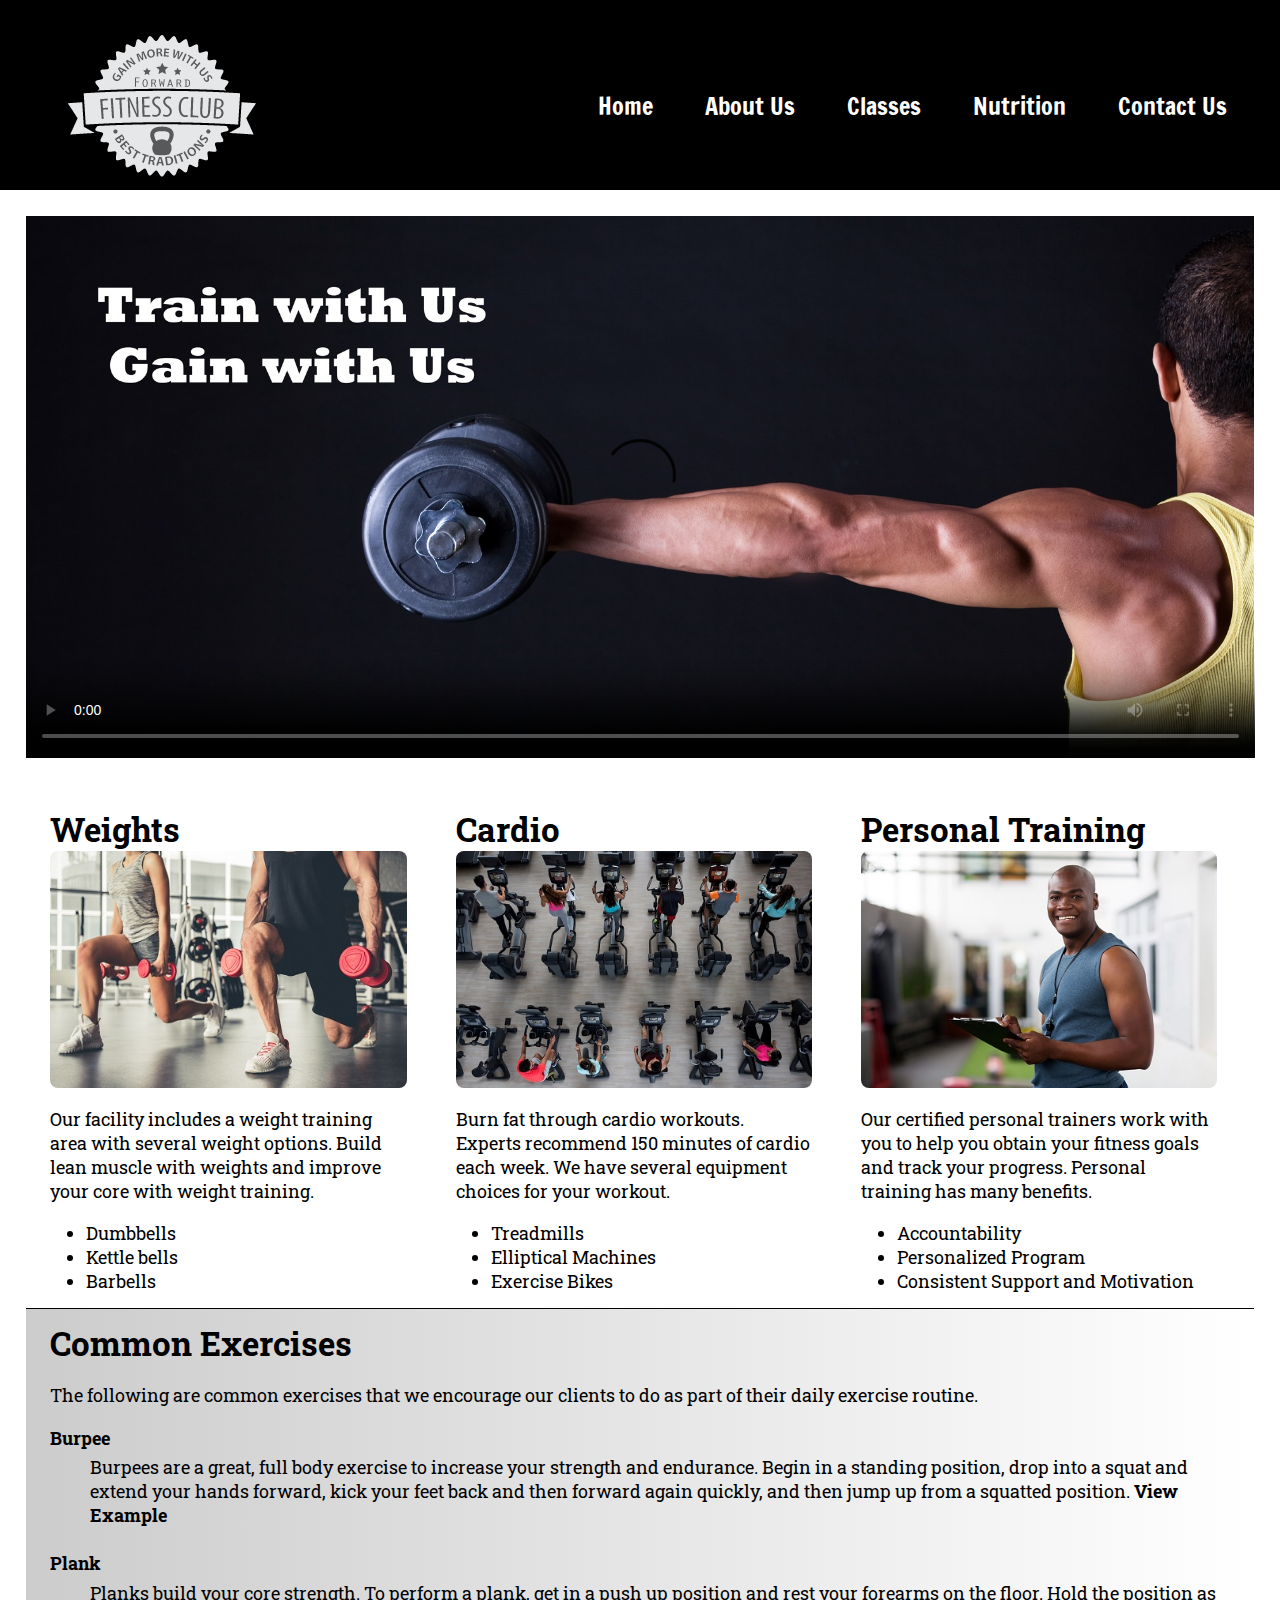
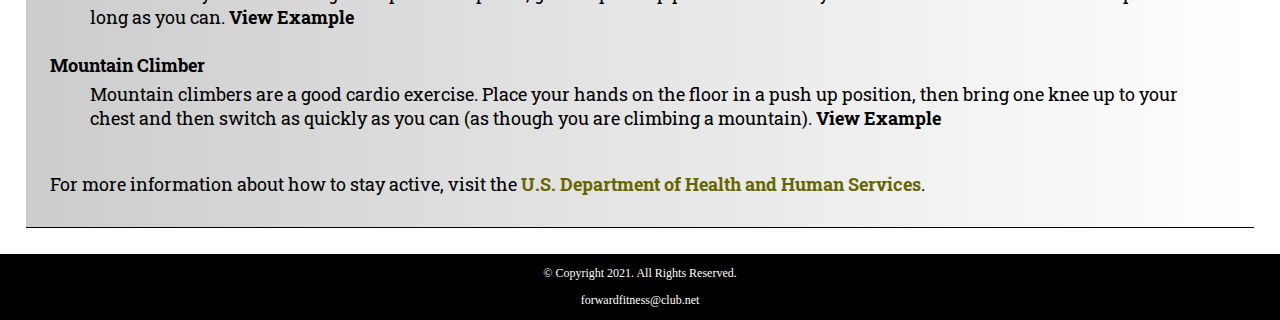
==== about.html @ d10a1993 "Initial commit" ====
<!DOCTYPE html>
<!-- This website template was created by: Student's First Name Student's Last Name -->
<html lang="en">

<head>
	<title>Forward Fitness Club</title>
	<meta charset="utf-8">
	<link rel="stylesheet" href="css/styles.css">
	<meta name="viewport" content="width=device-width, initial-scale=1.0">
	<link href="https://fonts.googleapis.com/css?family=Francois+One|Roboto+Slab&display=swap" rel="stylesheet">
	<link rel="shortcut icon" href="images/favicon.ico">
	<link rel="icon" type="image/png" sizes="32x32" href="images/favicon-32.png">
	<link rel="apple-touch-icon" sizes="180x180" href="images/apple-touch-icon.png">
	<link rel="icon" sizes="192x192" href="images/android-chrome-192.png">
</head>

<body>

	<div id="container">

		<!--Mobile Nav -->
		<nav class="mobile-nav">
			<div id="menu-links">
				<a href="index.html">Home</a>
				<a href="about.html">About Us</a>
				<a href="classes.html">Classes</a>
				<a href="nutrition.html">Nutrition</a>
				<a href="contact.html">Contact Us</a>
			</div>
			<a class="menu-icon" onclick="hamburger()">
				<div>&#9776;</div>
			</a>
		</nav>

		<!-- Use the header area for the website name or logo -->
		<header id="ffc-logo">
			<a href="index.html"><img src="images/forward-fitness-logo.png" alt="Forward Fitness Club logo"></a>
		</header>

		<!--Tablet, Desktop Nav -->
		<nav class="tablet-desktop">
			<ul>
				<li><a href="index.html">Home</a></li>
				<li><a href="about.html">About Us</a></li>
				<li><a href="classes.html">Classes</a></li>
				<li><a href="nutrition.html">Nutrition</a></li>
				<li><a href="contact.html">Contact Us</a></li>
			</ul>
		</nav>

		<!-- Use the main area to add the main content of the webpage -->
		<main>
			<video controls poster="images/hero-image.jpg">
				<source src="media/ffc_video.mp4" type="video/mp4">
				<source src="media/ffc_video.webm" type="video/webm">
				<track src="media/captions.vtt" kind="captions" srclang="en" label="Captions">
				<track src="media/descriptions.vtt" kind="descriptions" srclang="en" label="English Descriptions">
				<p>Your browser does not support the video element</p>
			</video>


			<section id="weights">

				<h1>Weights</h1>
				<img src="images/people-with-weights.jpg" alt="Two people working out with a weight in each hand" class="round">
				<p>Our facility includes a weight training area with several weight options. Build lean muscle with weights and improve your core with weight training.</p>
				<ul class="tablet-desktop">
					<li>Dumbbells</li>
					<li>Kettle bells</li>
					<li>Barbells</li>
				</ul>

			</section>

			<section id="cardio">

				<h1>Cardio</h1>
				<img src="images/people-workingout-machines.jpg" alt="Cardio Equipment" class="round">
				<p>Burn fat through cardio workouts. Experts recommend 150 minutes of cardio each week. We have several equipment choices for your workout.</p>
				<ul class="tablet-desktop">
					<li>Treadmills</li>
					<li>Elliptical Machines</li>
					<li>Exercise Bikes</li>
				</ul>

			</section>

			<section id="training">

				<h1>Personal Training</h1>
				<img src="images/personal-trainer.jpg" alt="Personal Training" class="round">
				<p>Our certified personal trainers work with you to help you obtain your fitness goals and track your progress. Personal training has many benefits.</p>
				<ul class="tablet-desktop">
					<li>Accountability</li>
					<li>Personalized Program</li>
					<li>Consistent Support and Motivation</li>
				</ul>

			</section>

			<section id="exercises" class="tablet-desktop">

				<h1>Common Exercises</h1>
				<p>The following are common exercises that we encourage our clients to do as part of their daily exercise routine.</p>
				<dl>
					<dt>Burpee</dt>
					<dd>Burpees are a great, full body exercise to increase your strength and endurance. Begin in a standing position, drop into a squat and extend your hands forward, kick your feet back and then forward again quickly, and then jump up from
						a squatted position. <span class="viewex" onclick="burpees()">View Example</span></dd>

					<dt>Plank</dt>
					<dd>Planks build your core strength. To perform a plank, get in a push up position and rest your forearms on the floor. Hold the position as long as you can. <span class="viewex" onclick="plank()">View Example</span></dd>

					<dt>Mountain Climber</dt>
					<dd>Mountain climbers are a good cardio exercise. Place your hands on the floor in a push up position, then bring one knee up to your chest and then switch as quickly as you can (as though you are climbing a mountain). <span class="viewex"
							onclick="mountain()">View Example</span></dd>
				</dl>

				<video controls id="example">
					<source id="vid-src" src="vid" type="video/mp4">
					<track id="despsrc" src="des" kind="descriptions" srclang="en" label="English Descriptions">
					<p>Your browser dooes not suppor the video element.</p>
				</video>
				<p>For more information about how to stay active, visit the <a href="https://www.hhs.gov/fitness/be-active/index.html" target="_blank" class="external-link">U.S. Department of Health and Human Services</a>.</p>

			</section>

		</main>

		<!-- Use the footer area to add webpage footer content -->
		<footer>
			<p>&copy; Copyright 2021. All Rights Reserved.</p>
			<p><a href="mailto:forwardfitness@club.net">forwardfitness@club.net</a></p>
		</footer>

	</div>
	<script src="scripts/script.js"></script>
</body>

</html>
---- css/styles.css ----
/*
Author:
Date:
File Name: styles.css
*/
/* CSS Reset */
body, header, nav, main, footer, h1, div, img, ul, figure, figcaption, section,
article, aside, audio, video {
  margin: 0;
  padding: 0;
  border: 0;
}

/* Style rules for body and images */
body {
  background-color: #000;
}

img, video {
  max-width: 100%;
  display: block;
}

/* Style rule for box sizing applies to all elements */
* {
  box-sizing: border-box;
}

/* Style rules for mobile viewport */
/* Style rule for header */
header {
  top: 0;
  background-color: #000;
  height: 190px;
}

header img {
  margin: 0 auto;
}

/* Style rules for hamburger menu */
.mobile-nav a {
  color: #fff;
  font-family: "Francois One", sans-serif;
  text-align: center;
  font-size: 2em;
  text-decoration: none;
  padding: 3%;
  display: block;
}

.mobile-nav a.menu-icon {
  display: block;
  position: absolute;
  right: 0;
  top: 0;
}

/* Show mobile class, hide tablet-desktop class and menu-links id */
.mobile {
  display: block;
}

.tablet-desktop, #menu-links {
  display: none;
}

/* Style rules for main content */
main {
  background-color: #fff;
  padding: 2%;
  font-size: 1.15em;
  font-family: 'Roboto Slab', serif;
}

video {
  margin: 0 auto 4%;
}

.mobile h3 {
  text-shadow: 5px 5px 8px #ccc;
}

article {
  padding: 2%;
}

article h3 {
  text-align: center;
}

article img {
  margin: 0 auto;
}

article ul {
  margin-left: 10%;
}

article:nth-of-type(2) {
  background-color: rgba(204, 204, 204, 0.3);
}

.tel-link {
  background-color: #404040;
  padding: 2%;
  margin: 0 auto;
  width: 80%;
  text-align: center;
  border-radius: 5px;
}

.tel-link a {
  color: #fff;
  text-decoration: none;
  font-size: 1.5em;
  display: block;
}

.hours {
  margin-left: 10%;
}

.action {
  font-size: 1.35em;
  color: #666600;
  font-weight: bold;
  text-shadow: 5px 5px 8px #ccc;
}

.frame {
  position: relative;
  max-width: 450px;
  margin: 2% auto;
}

.pic-text {
  position: absolute;
  bottom: 0;
  background: rgba(0, 0, 0, 0.5);
  color: #fff;
  width: 100%;
  padding: 20px;
  text-align: center;
  font-family: Verdana, Arial, sans-serif;
  font-size: 1.5em;
  font-weight: bold;
}

#weights, #cardio, #training {
  margin: 0 2%;
}

.round {
  border-radius: 8px;
}

.external-link {
  color: #666600;
  font-weight: bold;
  text-decoration: none;
}

#contact {
  text-align: center;
}

#contact .contact-email-link {
  color: #666600;
  text-decoration: none;
}

.map {
  border: 2px solid #000;
  width: 95%;
  height: 50%;
}

#form {
  margin-top: 2%;
  background-color: #f2f2f2;
  padding: 2%;
}

#form h2 {
  text-align: center;
}

/* Style rules for form elements */
fieldset, input, select, textarea {
  margin-bottom: 2%;
}

fieldset legend {
  font-weight: bold;
  font-size: 1.25em;
}

label {
  display: block;
  padding-top: 3%;
}

form #submit {
  margin: 0 auto;
  border: none;
  display: block;
  padding: 2%;
  background-color: #b3b3b3;
  font-size: 1em;
  border-radius: 10px;
}

/* Style rules for footer content */
footer p {
  font-size: 0.75em;
  text-align: center;
  color: #fff;
  padding: 0 1em;
}

footer p a {
  color: #fff;
  text-decoration: none;
}

/* Media Query for Tablet Viewport */
@media screen and (min-width: 630px), print {

  /* Tablet Viewport: Show tablet-desktop class, hide mobile class */
  .tablet-desktop {
    display: block;
  }

  .mobile, .mobile-nav {
    display: none;
  }

  /* Tablet Viewport: Style rule for header */
  header {
    padding-bottom: 2%;
  }

  /* Tablet Viewport: Style rules for nav area */
  nav {
    padding: 1%;
    margin-bottom: 1%;
  }

  nav ul {
    list-style-type: none;
    text-align: center;
  }

  nav li {
    font-size: 1.5em;
    font-family: 'Francois One', sans-serif;
    display: inline-block;
    border-right: 1px solid #fff;
  }

  nav li:last-child {
    border-right: none;
  }

  nav li a {
    padding: 0.1em 0.75em;
    display: block;
    color: #fff;
    text-decoration: none;
  }

  /* Tablet Viewport: Style rules for main content area */
  main ul {
    margin: 0 0 4% 10%;
  }

  .grid {
    display: grid;
    grid-template-columns: auto auto auto;
    grid-gap: 20px;
  }

  .pic-text {
    font-size: 1em;
    padding: 10px;
  }

  aside {
    text-align: center;
    font-size: 1.25em;
    font-style: italic;
    font-weight: bold;
    padding: 2%;
    background-color: rgba(204, 204, 204, 0.5);
    box-shadow: 5px 5px 8px #000;
    text-shadow: 5px 5px 5px #b3b3b3;
    border-radius: 0 15px;
  }

  .grid-item4 {
    grid-column: 1 / span 3;
  }

  #exercises {
    border-top: 1px solid #000;
    border-bottom: 1px solid #000;
    background: linear-gradient(to right, #ccc, #fff);
    background-color: #f2f2f2;
    padding: 1% 2%;
  }

  #exercises dt {
    font-weight: bold;
  }

  #exercises dd {
    padding: 0.5% 1% 2% 0;
  }

  .viewex {
    font-weight: bold;
    cursor: pointer;
  }

  #example {
    display: none;
  }

  .tel-num {
    font-size: 1.25em;
  }

  .map {
    width: 600px;
    height: 450px;
  }

  /* Tablet Viewport: Style rules for table */
  table {
    border: 1px solid #000;
    border-collapse: collapse;
    margin: 0 auto;
    width: 100%;
  }

  caption {
    font-size: 1.5em;
    font-weight: bold;
    padding: 1%;
  }

  th, td {
    border: 1px solid #000;
    padding: 2%;
  }

  th {
    background-color: #000;
    color: #fff;
    font-size: 1.15em;
  }

  tr:nth-child(odd) {
    background-color: #ccc;
  }

  /* Tablet Viewport: Style rule for form element */
  form {
    width: 70%;
    margin: 0 auto;
  }

  /*Tablet Viewport: Animation */
  @-webkit-keyframes text-animation {
    0% {
      font-size: 1em;
    }

    50% {
      font-size: 2em;
    }

    100% {
      font-size: 1.35em;
    }
  }

  @keyframes text-animation {
    0% {
      font-size: 1em;
    }

    50% {
      font-size: 2em;
    }

    100% {
      font-size: 1.35em;
    }
  }

  figcaption {
    -webkit-animation-name: text-animation;
    animation-name: text-animation;
    -webkit-animation-delay: 3s;
    animation-delay: 3s;
    -webkit-animation-duration: 5s;
    animation-duration: 5s;
  }
}

/* Media Query for Desktop Viewport */
@media screen and (min-width: 1015px), print {

  /* Desktop Viewport: Style rule for header */
  header {
    width: 25%;
    float: left;
    padding-bottom: 0;
  }

  /* Desktop Viewport: Style rules for nav area */
  nav {
    float: right;
    width: 70%;
    margin: 4em 1em 0 0;
  }

  nav ul {
    text-align: right;
  }

  nav li {
    border: none;
  }

  nav li a {
    padding: 0.5em 1em;
  }

  nav li a:hover {
    color: #000;
    background-color: #fff;
    transform: scale(1.3);
  }

  /* Desktop Viewport: Style Rules for main content */
  main {
    clear: left;
  }

  main h1 {
    font-size: 1.8em;
  }

  article h3 {
    font-size: 1.75em;
  }

  .pic-text {
    font-size: 1.5em;
    padding: 20px;
  }

  .frame {
    opacity: 0.9;
  }

  .frame:hover {
    opacity: 1;
    box-shadow: 8px 8px 10px #808080;
    transform: translateY(10px);
  }

  #weights, #cardio, #training {
    width: 29%;
    float: left;
    margin: 0 2%;
  }

  #exercises {
    clear: left;
  }

  .offer:hover {
    transform: scale(1.25);
    cursor: pointer;
  }

  /* Desktop Viewport: Style rules for form elements */
  form {
    width: auto;
  }

  .form-grid {
    display: grid;
    grid-template-columns: auto auto auto;
    grid-gap: 20px;
  }

  .btn {
    grid-column: 1 / span 3;
  }
}

/* Media Query for Large Desktop Viewports */
@media screen and (min-width: 1921px) {
  #container {
    width: 1920px;
    margin: 0 auto;
  }

  table {
    width: 80%;
  }
}

/* Media Query for Print */
@media print {
  body {
    background-color: #fff;
    color: #000;
  }
}
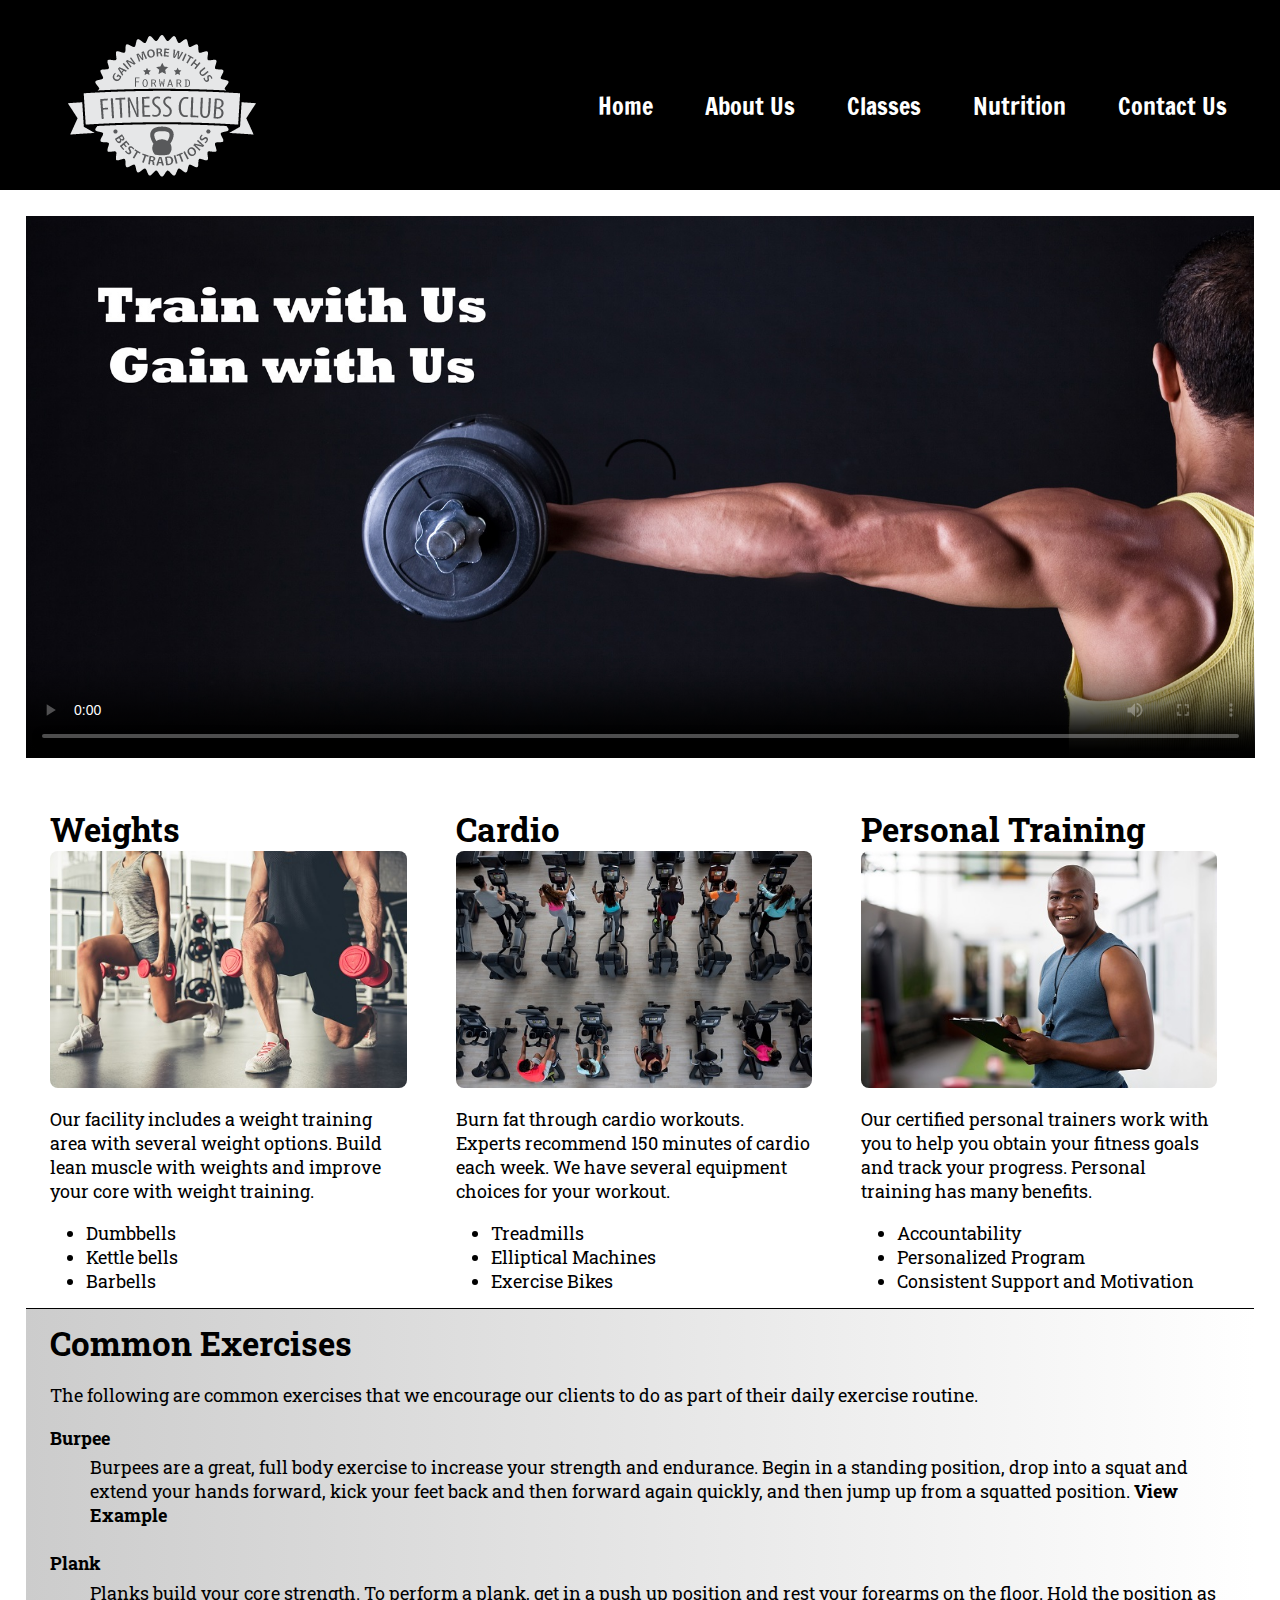
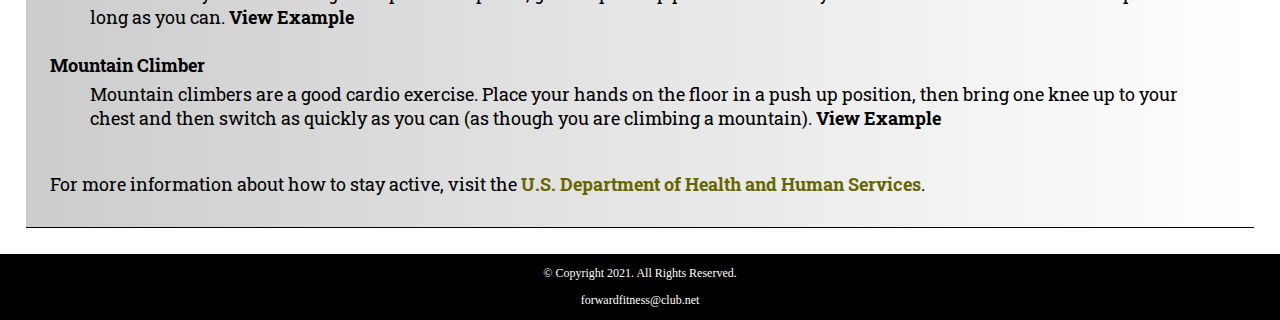
==== commit c995418a: "Social media links" ====
--- a/about.html
+++ b/about.html
@@ -1,5 +1,5 @@
 <!DOCTYPE html>
-<!-- This website template was created by: Student's First Name Student's Last Name -->
+<!-- This website template was created by: Owen Graham -->
 <html lang="en">
 
 <head>
@@ -136,4 +136,4 @@
 	<script src="scripts/script.js"></script>
 </body>
 
-</html>+</html>
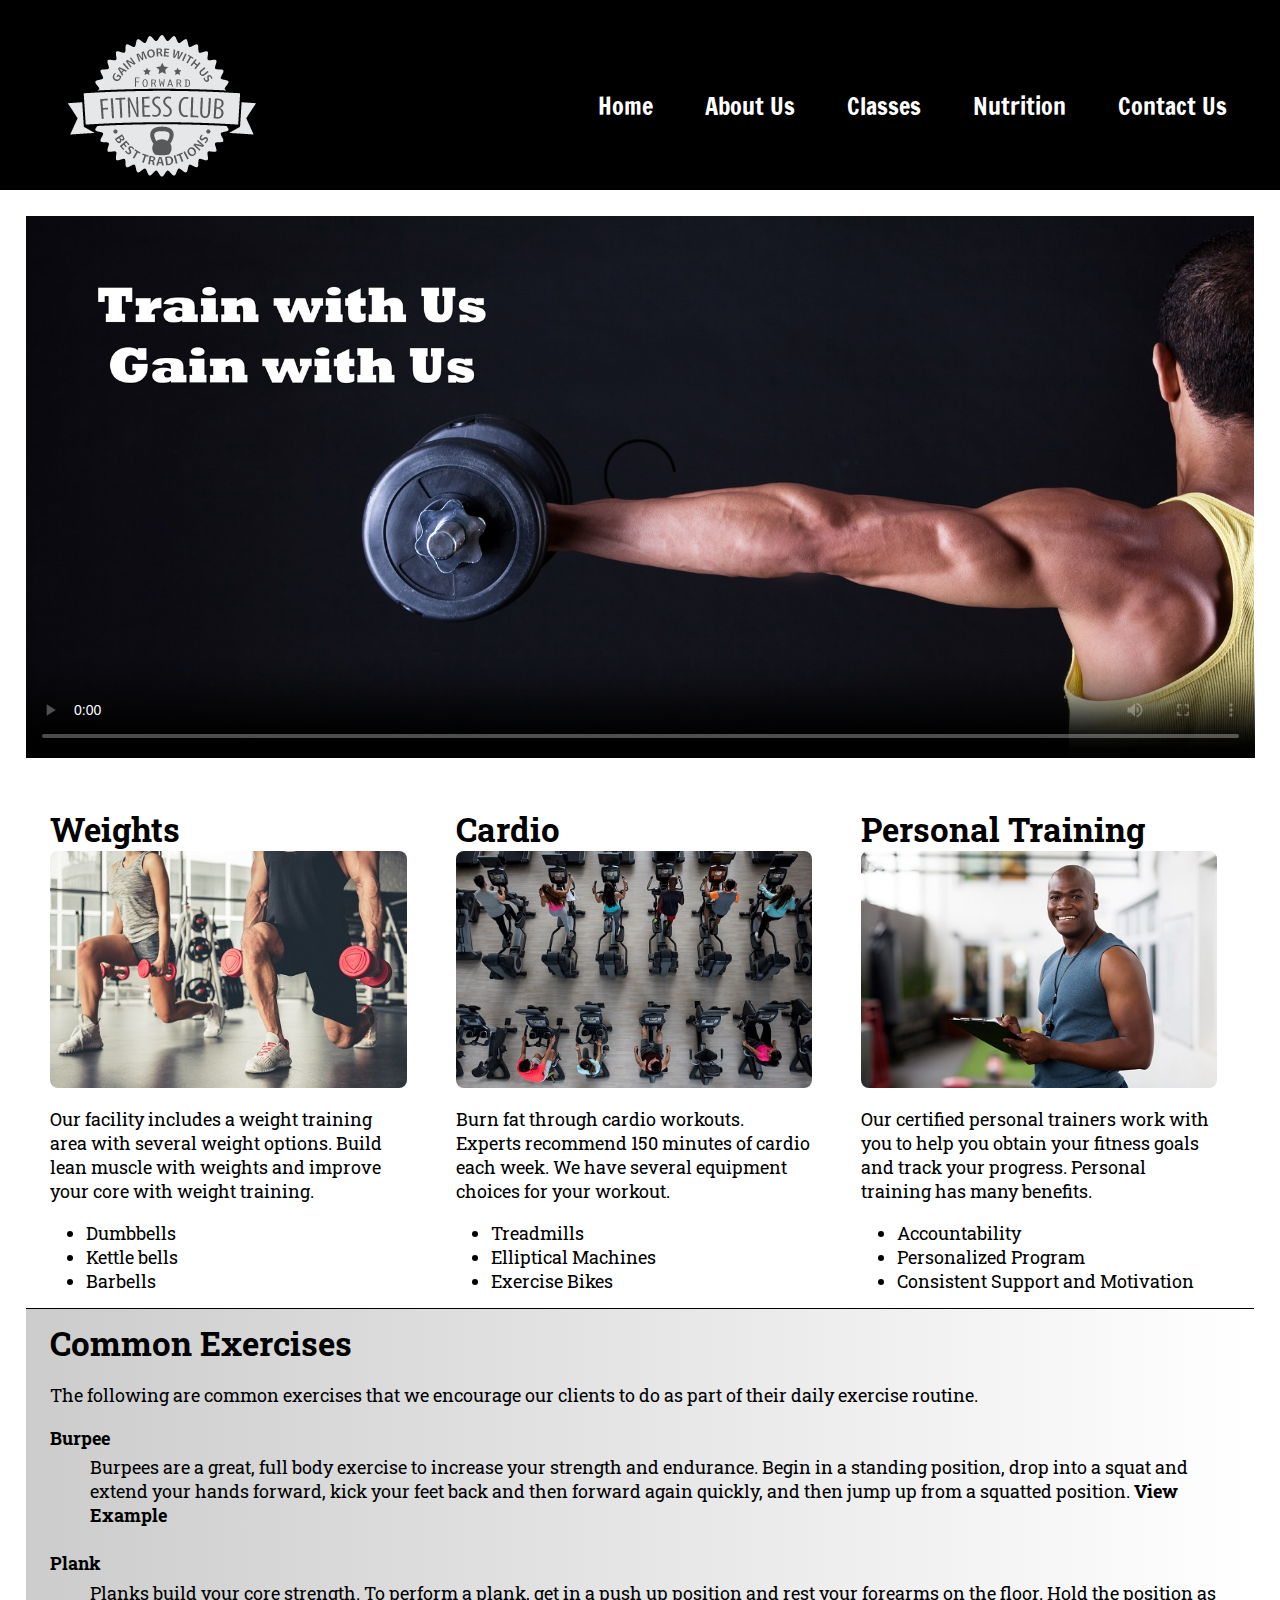
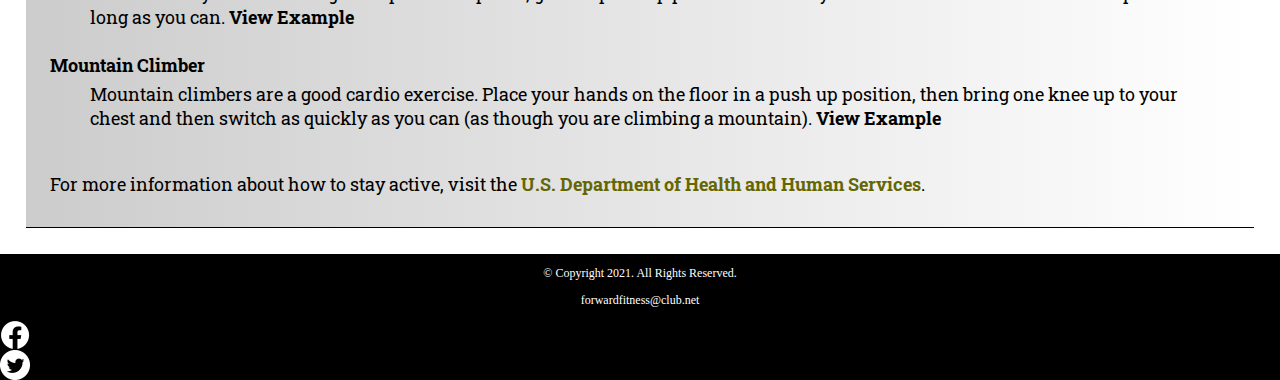
==== commit 7676c05a: "Added social links to webpages" ====
--- a/about.html
+++ b/about.html
@@ -128,8 +128,14 @@
 
 		<!-- Use the footer area to add webpage footer content -->
 		<footer>
-			<p>&copy; Copyright 2021. All Rights Reserved.</p>
-			<p><a href="mailto:forwardfitness@club.net">forwardfitness@club.net</a></p>
+			<div class="copyright">
+				<p>&copy; Copyright 2021. All Rights Reserved.</p>
+				<p><a href="mailto:forwardfitness@club.net">forwardfitness@club.net</a></p>
+			</div>
+
+			<div class="social">
+				<a href="https://www.facebook.com/fwdfitclub" target="_blank"><img src="images/facebook-logo.png" alt="black and white Facebook logo"></a>
+				<a href="https://www.twitter.com/fwdfitclub" target="_blank"><img src="images/twitter-logo.png" alt="black and white Twitter logo"></a>
 		</footer>
 
 	</div>
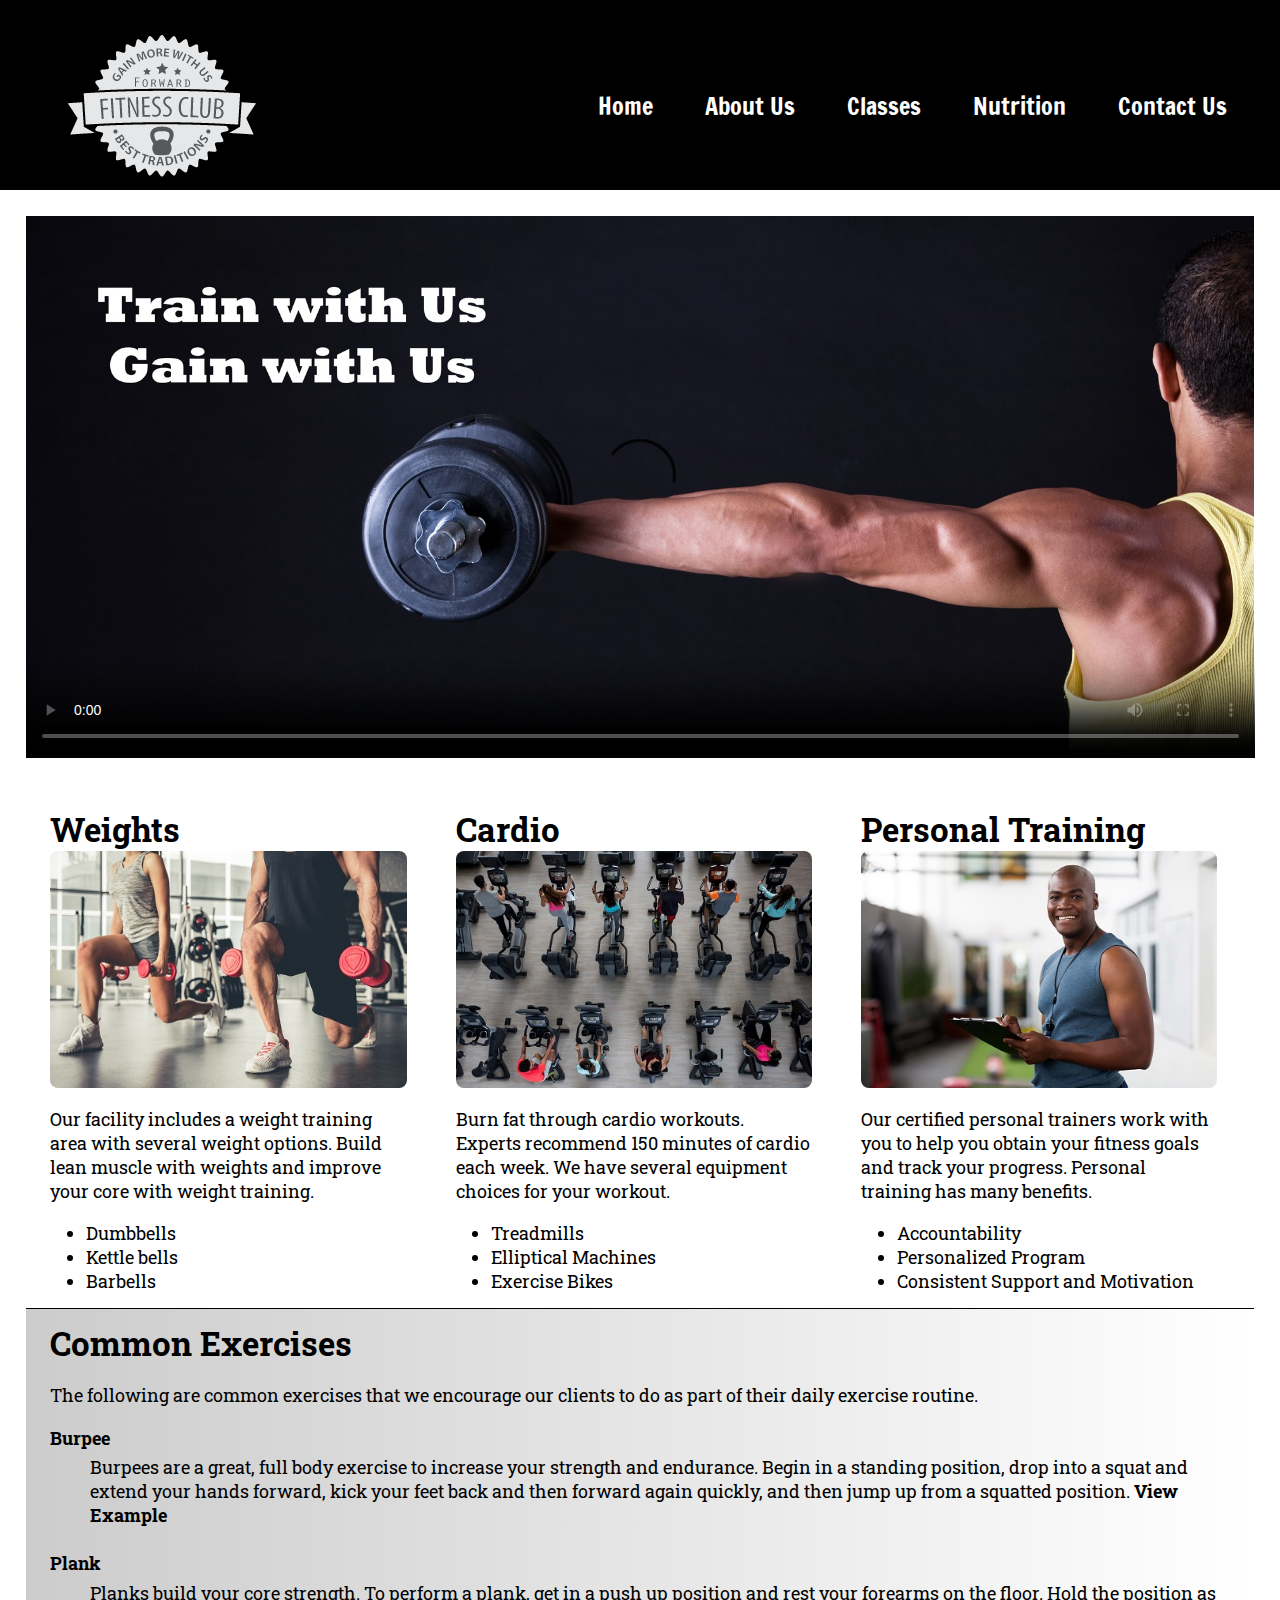
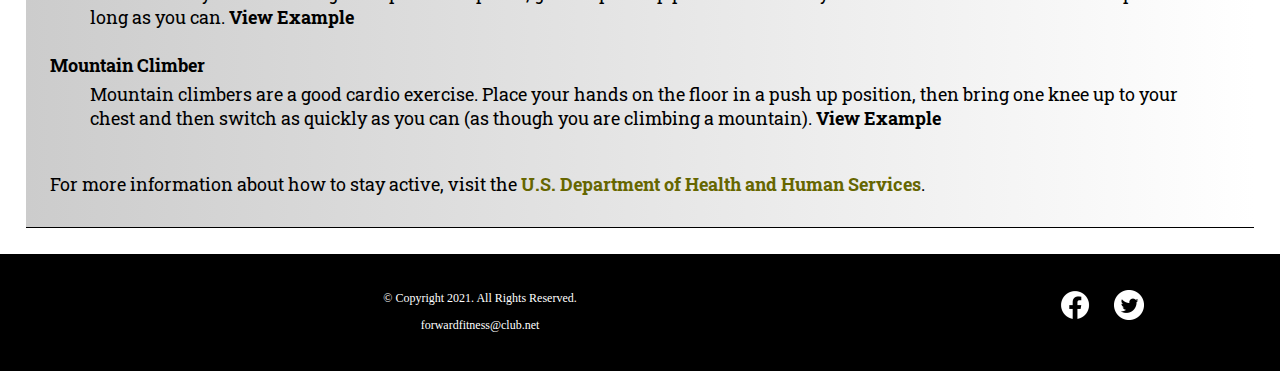
==== commit ff385295: "Added meta information to all pages" ====
--- a/about.html
+++ b/about.html
@@ -3,10 +3,12 @@
 <html lang="en">
 
 <head>
-	<title>Forward Fitness Club</title>
+	<title>Fitness Equipment - Personal Training | Forward Fitness Club</title>
 	<meta charset="utf-8">
 	<link rel="stylesheet" href="css/styles.css">
 	<meta name="viewport" content="width=device-width, initial-scale=1.0">
+	<meta name="description" content="Forward Fitness Club has state-of-the-art fitness
+		equipment and provides personal training.">
 	<link href="https://fonts.googleapis.com/css?family=Francois+One|Roboto+Slab&display=swap" rel="stylesheet">
 	<link rel="shortcut icon" href="images/favicon.ico">
 	<link rel="icon" type="image/png" sizes="32x32" href="images/favicon-32.png">
--- a/css/styles.css
+++ b/css/styles.css
@@ -1,6 +1,6 @@
 /*
-Author:
-Date:
+Author: Owen Graham
+Date: September 27, 2022
 File Name: styles.css
 */
 /* CSS Reset */
@@ -212,16 +212,29 @@
 }
 
 /* Style rules for footer content */
-footer p {
+footer .copyright{
   font-size: 0.75em;
   text-align: center;
   color: #fff;
-  padding: 0 1em;
+  padding: 2% 4%;
+  float: left;
+  width: 75%;
 }
 
 footer p a {
   color: #fff;
   text-decoration: none;
+}
+
+.social {
+  float: right;
+  width: 20%;
+  padding: 2%;
+}
+
+.social img {
+  display: inline-block;
+  padding: 5%;
 }
 
 /* Media Query for Tablet Viewport */
@@ -522,4 +535,4 @@
     background-color: #fff;
     color: #000;
   }
-}+}
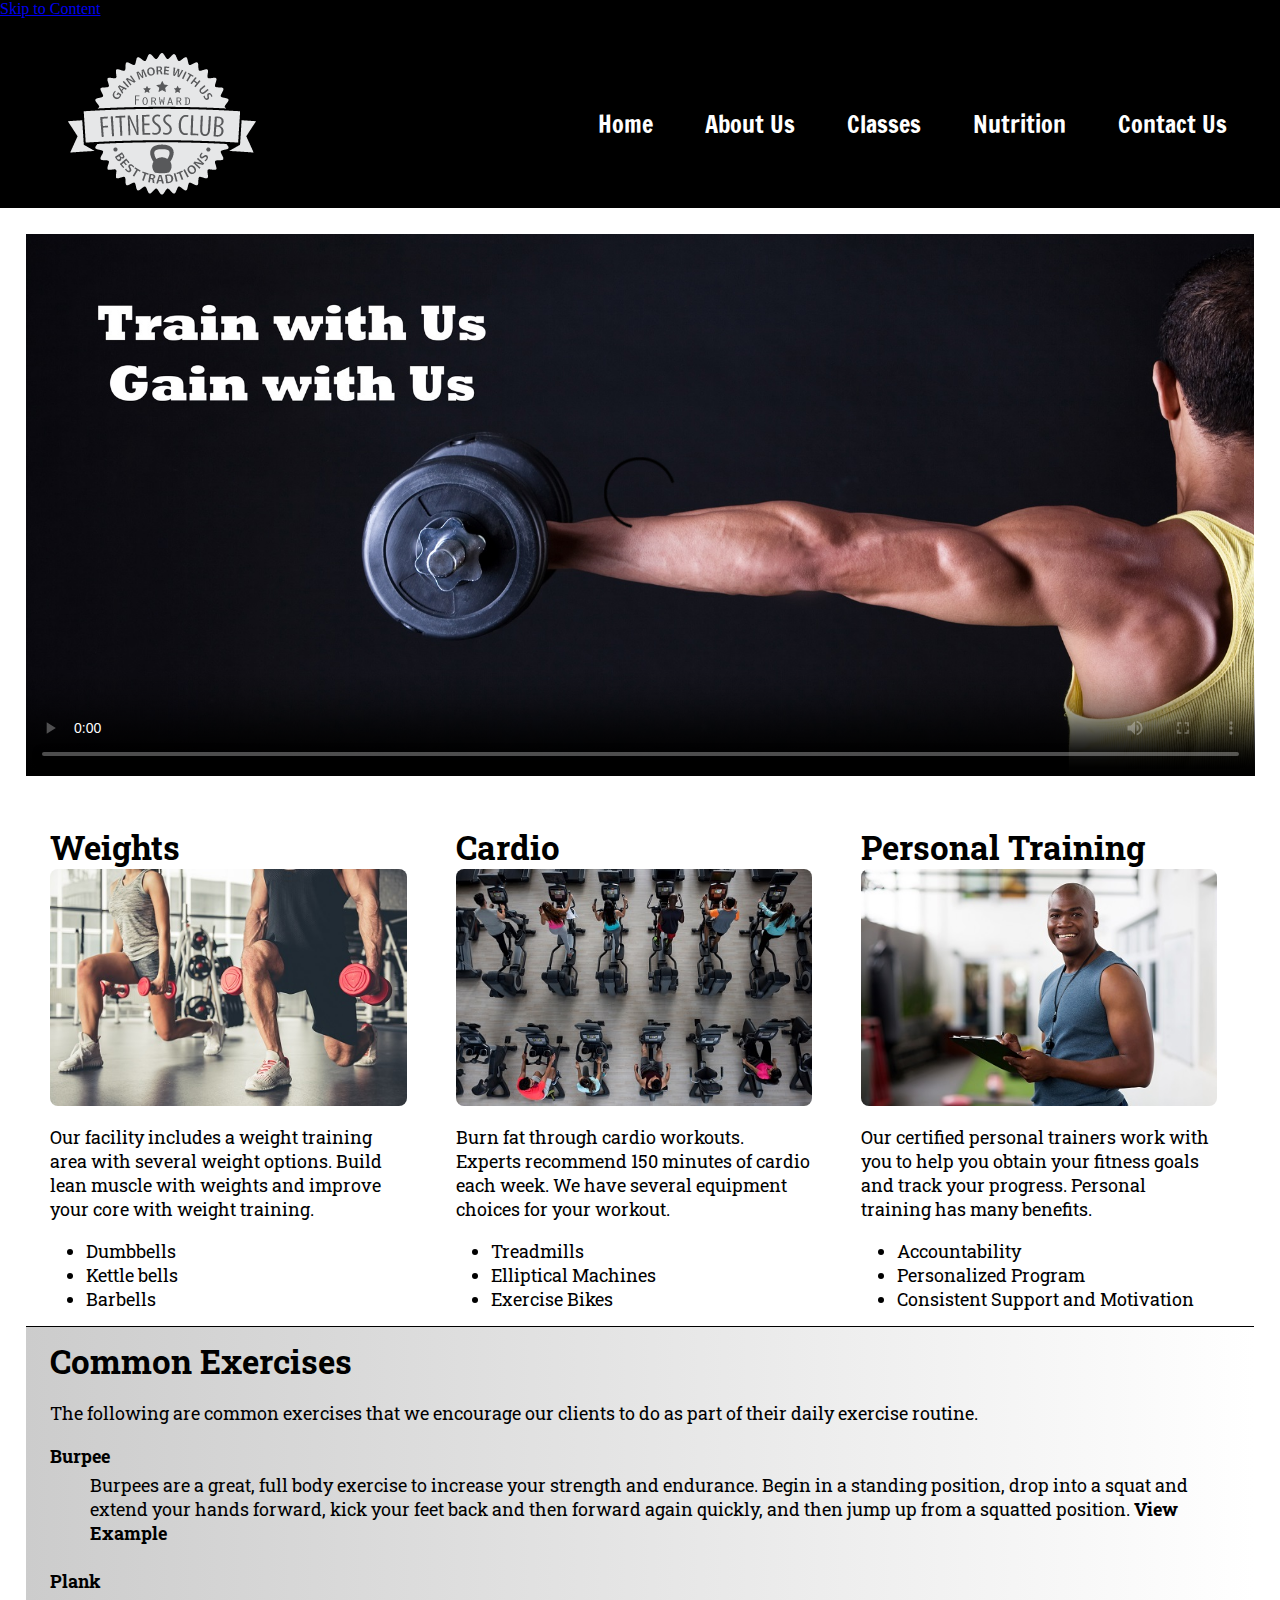
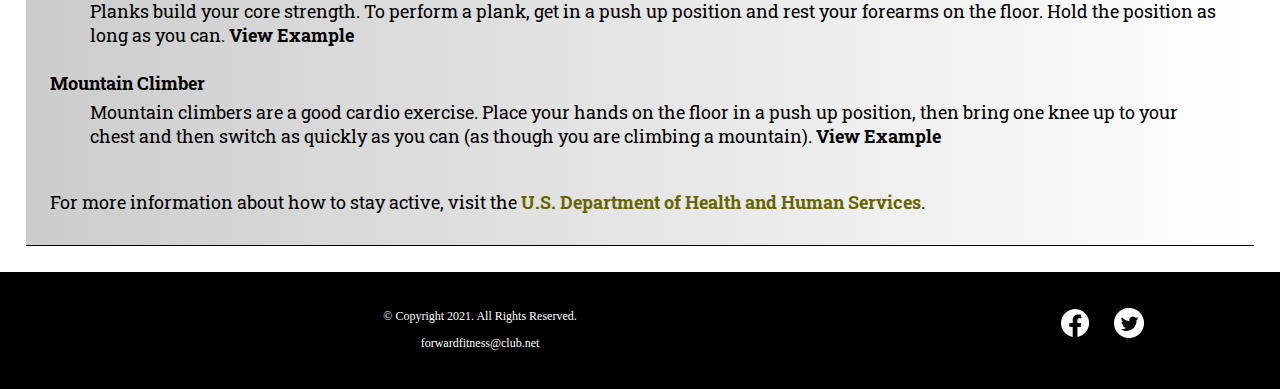
==== commit 5b100406: "Added skip to content" ====
--- a/about.html
+++ b/about.html
@@ -17,6 +17,9 @@
 </head>
 
 <body>
+
+	<!-- Skip to main contact link -->
+	<a class="skip" href="#content">Skip to Content</a>
 
 	<div id="container">
 
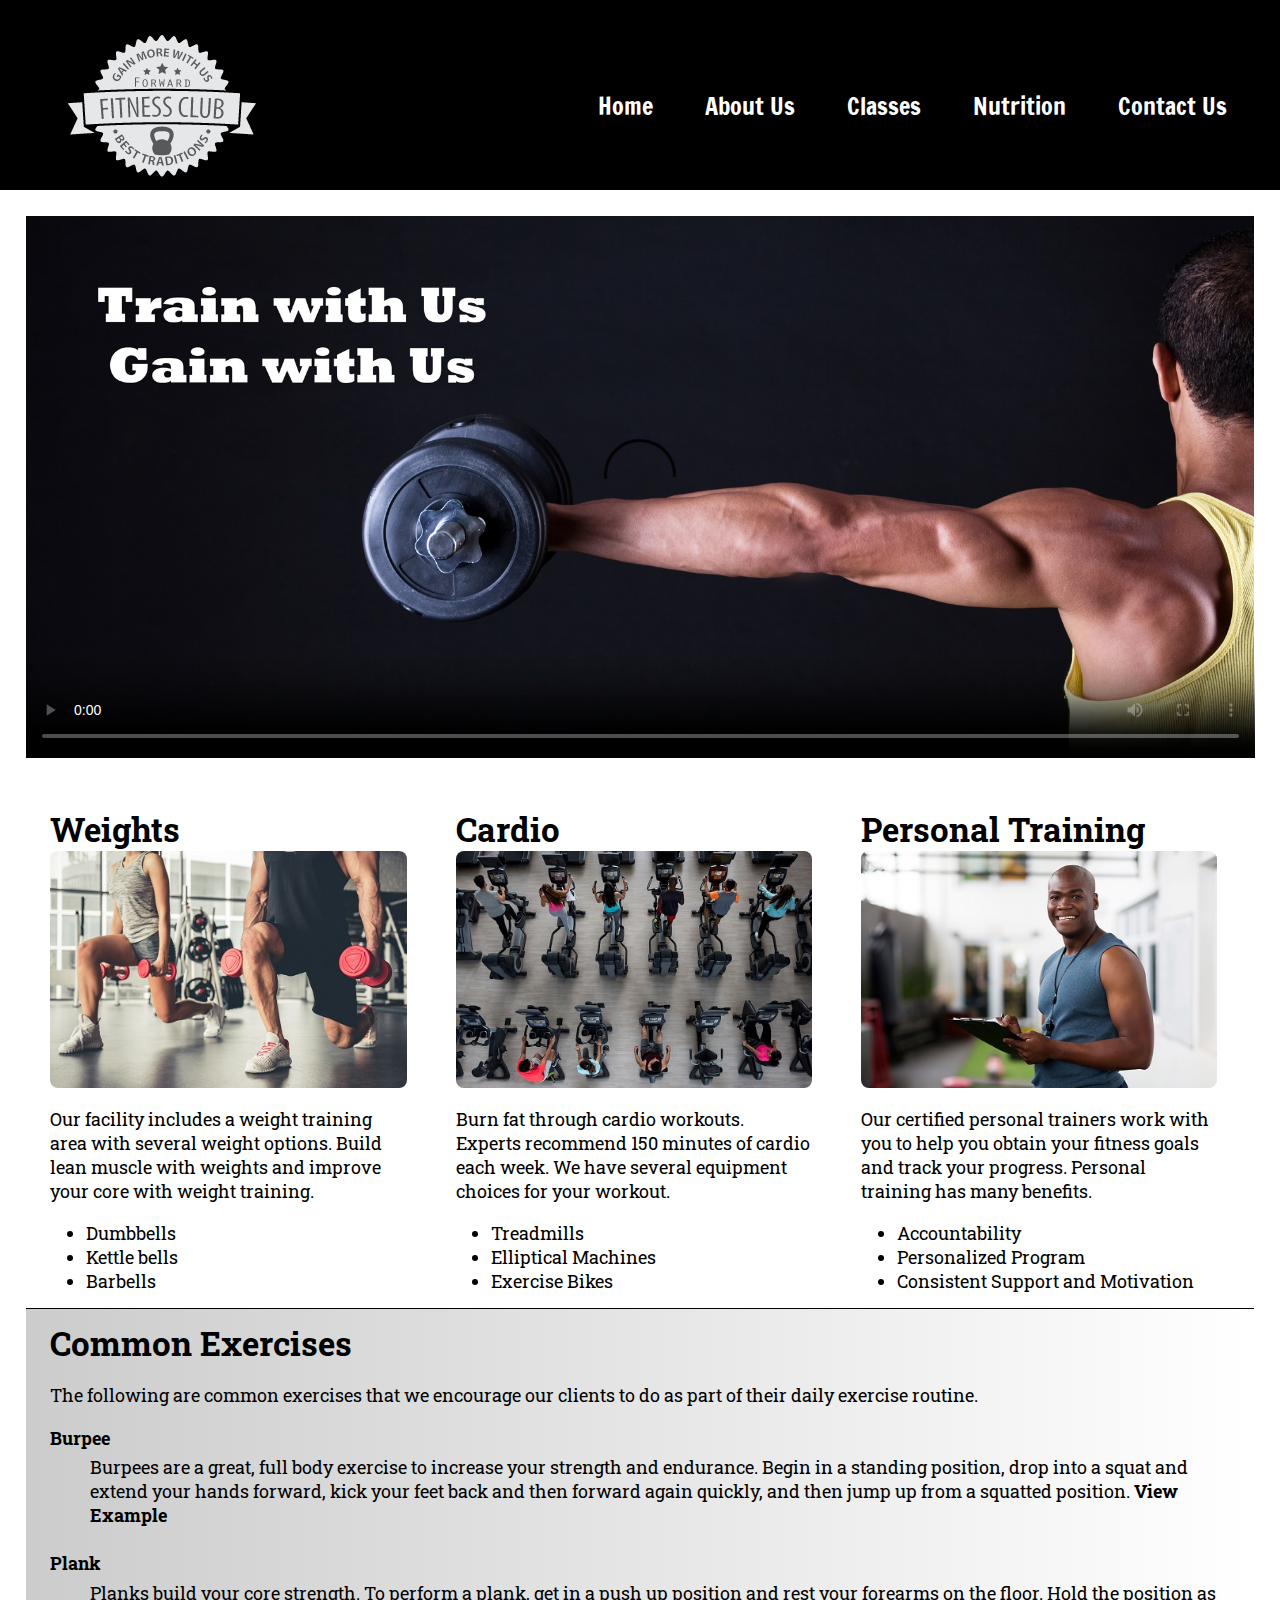
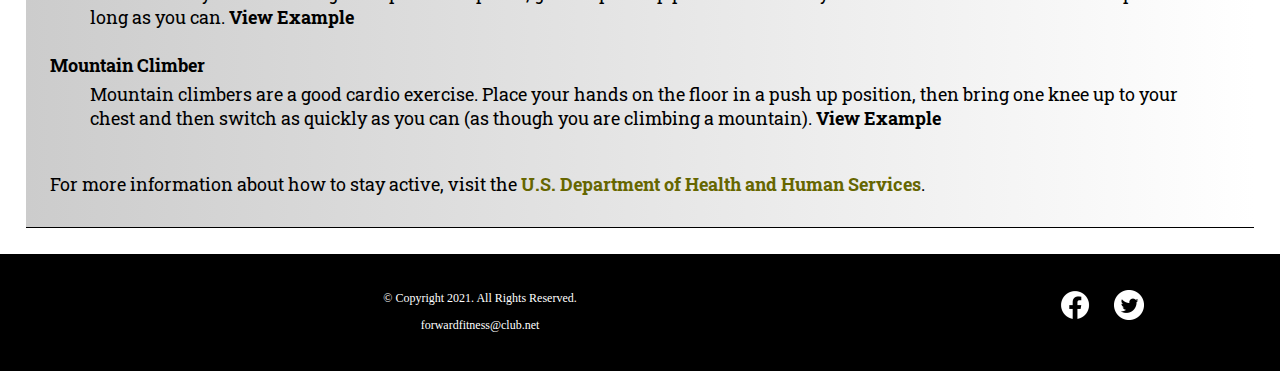
==== commit d07aff82: "Added new css file, minified" ====
--- a/about.html
+++ b/about.html
@@ -5,7 +5,7 @@
 <head>
 	<title>Fitness Equipment - Personal Training | Forward Fitness Club</title>
 	<meta charset="utf-8">
-	<link rel="stylesheet" href="css/styles.css">
+	<link rel="stylesheet" href="css/styles.min.css">
 	<meta name="viewport" content="width=device-width, initial-scale=1.0">
 	<meta name="description" content="Forward Fitness Club has state-of-the-art fitness
 		equipment and provides personal training.">
--- a/css/styles.min.css
+++ b/css/styles.min.css
@@ -0,0 +1 @@
+body,header,nav,main,footer,h1,div,img,ul,figure,figcaption,section,article,aside,audio,video{margin:0;padding:0;border:0}body{background-color:#000}img,video{max-width:100%;display:block}*{box-sizing:border-box}.skip{position:absolute;left:-999px}.skip:focus{color #000;background-color:#fff;text-decoration:none;padding:.5%;top:auto;left:auto;right:1px;z-index:1}header{top:0;background-color:#000;height:190px}header img{margin:0 auto}.mobile-nav a{color:#fff;font-family:"Francois One",sans-serif;text-align:center;font-size:2em;text-decoration:none;padding:3%;display:block}.mobile-nav a.menu-icon{display:block;position:absolute;right:0;top:0}.mobile{display:block}.tablet-desktop,#menu-links{display:none}main{background-color:#fff;padding:2%;font-size:1.15em;font-family:'Roboto Slab',serif}video{margin:0 auto 4%}.mobile h3{text-shadow:5px 5px 8px #ccc}article{padding:2%}article h3{text-align:center}article img{margin:0 auto}article ul{margin-left:10%}article:nth-of-type(2){background-color:rgba(204,204,204,.3)}.tel-link{background-color:#404040;padding:2%;margin:0 auto;width:80%;text-align:center;border-radius:5px}.tel-link a{color:#fff;text-decoration:none;font-size:1.5em;display:block}.hours{margin-left:10%}.action{font-size:1.35em;color:#660;font-weight:700;text-shadow:5px 5px 8px #ccc}.frame{position:relative;max-width:450px;margin:2% auto}.pic-text{position:absolute;bottom:0;background:rgba(0,0,0,.5);color:#fff;width:100%;padding:20px;text-align:center;font-family:Verdana,Arial,sans-serif;font-size:1.5em;font-weight:700}#weights,#cardio,#training{margin:0 2%}.round{border-radius:8px}.external-link{color:#660;font-weight:700;text-decoration:none}#contact{text-align:center}#contact .contact-email-link{color:#660;text-decoration:none}.map{border:2px solid #000;width:95%;height:50%}#form{margin-top:2%;background-color:#f2f2f2;padding:2%}#form h2{text-align:center}fieldset,input,select,textarea{margin-bottom:2%}fieldset legend{font-weight:700;font-size:1.25em}label{display:block;padding-top:3%}form #submit{margin:0 auto;border:none;display:block;padding:2%;background-color:#b3b3b3;font-size:1em;border-radius:10px}footer .copyright{font-size:.75em;text-align:center;color:#fff;padding:2% 4%;float:left;width:75%}footer p a{color:#fff;text-decoration:none}.social{float:right;width:20%;padding:2%}.social img{display:inline-block;padding:5%}@media screen and (min-width:630px),print{.tablet-desktop{display:block}.mobile,.mobile-nav{display:none}header{padding-bottom:2%}nav{padding:1%;margin-bottom:1%}nav ul{list-style-type:none;text-align:center}nav li{font-size:1.5em;font-family:'Francois One',sans-serif;display:inline-block;border-right:1px solid #fff}nav li:last-child{border-right:none}nav li a{padding:.1em .75em;display:block;color:#fff;text-decoration:none}main ul{margin:0 0 4% 10%}.grid{display:grid;grid-template-columns:auto auto auto;grid-gap:20px}.pic-text{font-size:1em;padding:10px}aside{text-align:center;font-size:1.25em;font-style:italic;font-weight:700;padding:2%;background-color:rgba(204,204,204,.5);box-shadow:5px 5px 8px #000;text-shadow:5px 5px 5px #b3b3b3;border-radius:0 15px}.grid-item4{grid-column:1 / span 3}#exercises{border-top:1px solid #000;border-bottom:1px solid #000;background:linear-gradient(to right,#ccc,#fff);background-color:#f2f2f2;padding:1% 2%}#exercises dt{font-weight:700}#exercises dd{padding:.5% 1% 2% 0}.viewex{font-weight:700;cursor:pointer}#example{display:none}.tel-num{font-size:1.25em}.map{width:600px;height:450px}table{border:1px solid #000;border-collapse:collapse;margin:0 auto;width:100%}caption{font-size:1.5em;font-weight:700;padding:1%}th,td{border:1px solid #000;padding:2%}th{background-color:#000;color:#fff;font-size:1.15em}tr:nth-child(odd){background-color:#ccc}form{width:70%;margin:0 auto}@-webkit-keyframes text-animation{0%{font-size:1em}50%{font-size:2em}100%{font-size:1.35em}}@keyframes text-animation{0%{font-size:1em}50%{font-size:2em}100%{font-size:1.35em}}figcaption{-webkit-animation-name:text-animation;animation-name:text-animation;-webkit-animation-delay:3s;animation-delay:3s;-webkit-animation-duration:5s;animation-duration:5s}}@media screen and (min-width:1015px),print{header{width:25%;float:left;padding-bottom:0}nav{float:right;width:70%;margin:4em 1em 0 0}nav ul{text-align:right}nav li{border:none}nav li a{padding:.5em 1em}nav li a:hover{color:#000;background-color:#fff;transform:scale(1.3)}main{clear:left}main h1{font-size:1.8em}article h3{font-size:1.75em}.pic-text{font-size:1.5em;padding:20px}.frame{opacity:.9}.frame:hover{opacity:1;box-shadow:8px 8px 10px gray;transform:translateY(10px)}#weights,#cardio,#training{width:29%;float:left;margin:0 2%}#exercises{clear:left}.offer:hover{transform:scale(1.25);cursor:pointer}form{width:auto}.form-grid{display:grid;grid-template-columns:auto auto auto;grid-gap:20px}.btn{grid-column:1 / span 3}}@media screen and (min-width:1921px){#container{width:1920px;margin:0 auto}table{width:80%}}@media print{body{background-color:#fff;color:#000}}
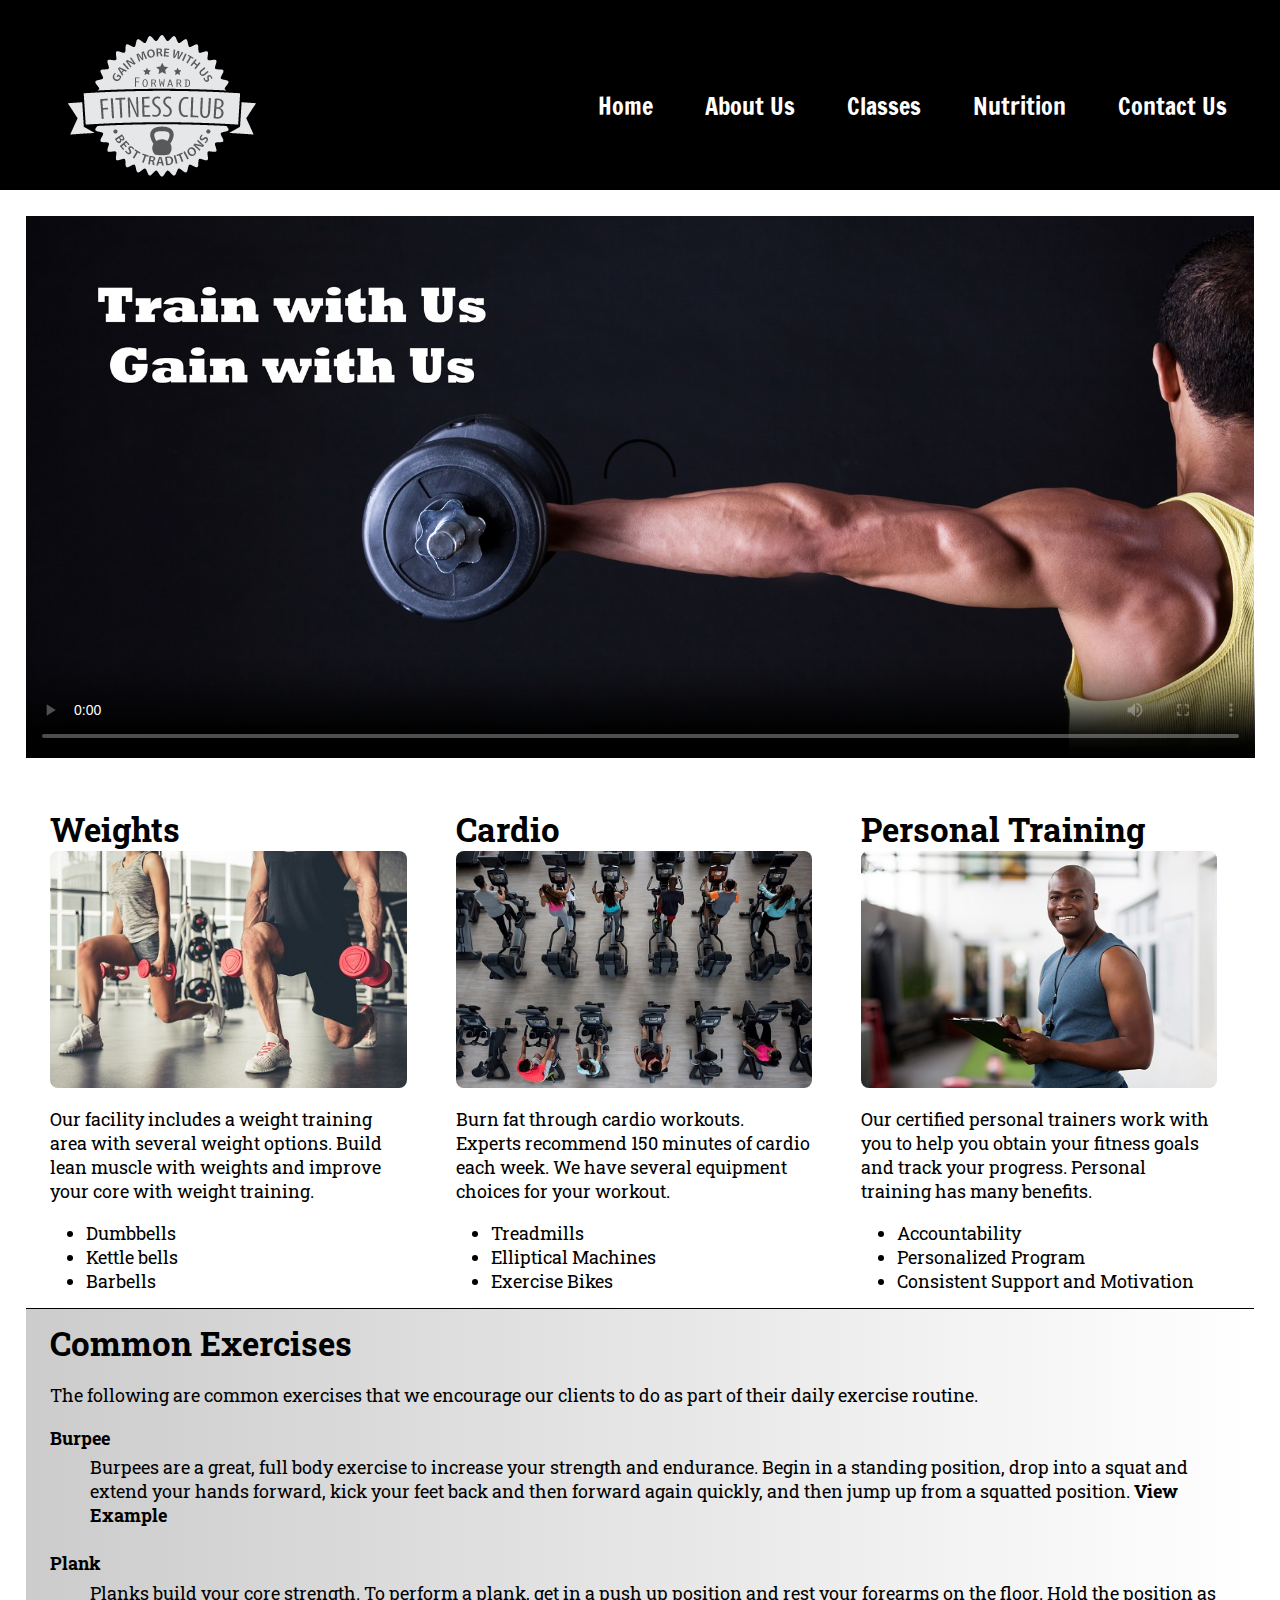
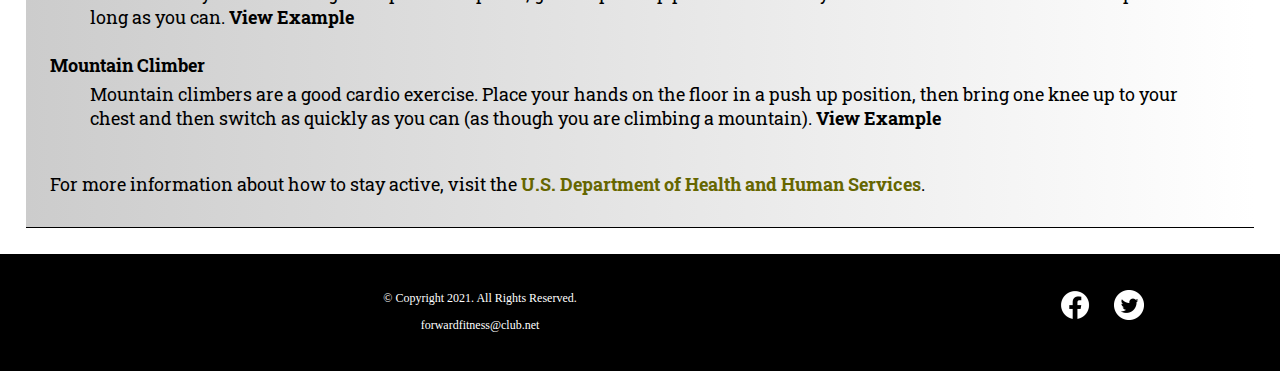
==== commit d0bd195f: "Missing div closer, fixed that" ====
--- a/about.html
+++ b/about.html
@@ -141,6 +141,7 @@
 			<div class="social">
 				<a href="https://www.facebook.com/fwdfitclub" target="_blank"><img src="images/facebook-logo.png" alt="black and white Facebook logo"></a>
 				<a href="https://www.twitter.com/fwdfitclub" target="_blank"><img src="images/twitter-logo.png" alt="black and white Twitter logo"></a>
+			</div>
 		</footer>
 
 	</div>
